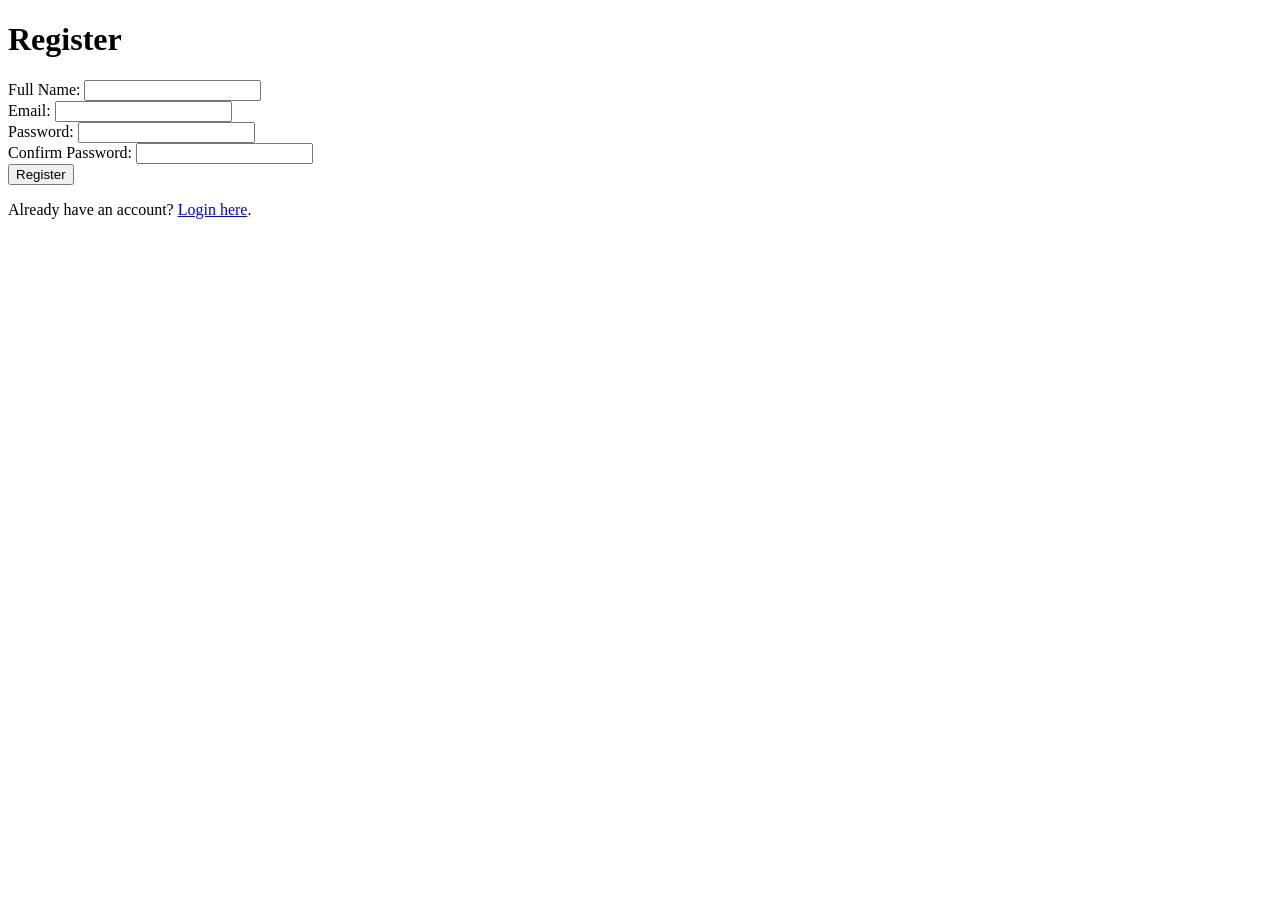
==== index.html @ 5026448e "mod" ====
<!doctype html>
<html lang="en">
  <head>
    <meta charset="UTF-8" />
    <meta name="viewport" content="width=device-width, initial-scale=1.0" />
    <title>Register</title>
  </head>
  <body>
    <header>
      <h1>Register</h1>
    </header>
    <main>
      <form action="login.html">
        <label for="full-name">Full Name:</label>
        <input type="text" id="full-name" name="full-name" required />
        <br />
        <label for="email">Email:</label>
        <input type="email" id="email" name="email" required />
        <br />
        <label for="password">Password:</label>
        <input type="password" id="password" name="password" required />
        <br />
        <label for="confirm-password">Confirm Password:</label>
        <input
          type="password"
          id="confirm-password"
          name="confirm-password"
          required
        />
        <br />
        <button type="submit">Register</button>
      </form>
    </main>
    <p>Already have an account? <a href="login.html">Login here</a>.</p>
  </body>
</html>
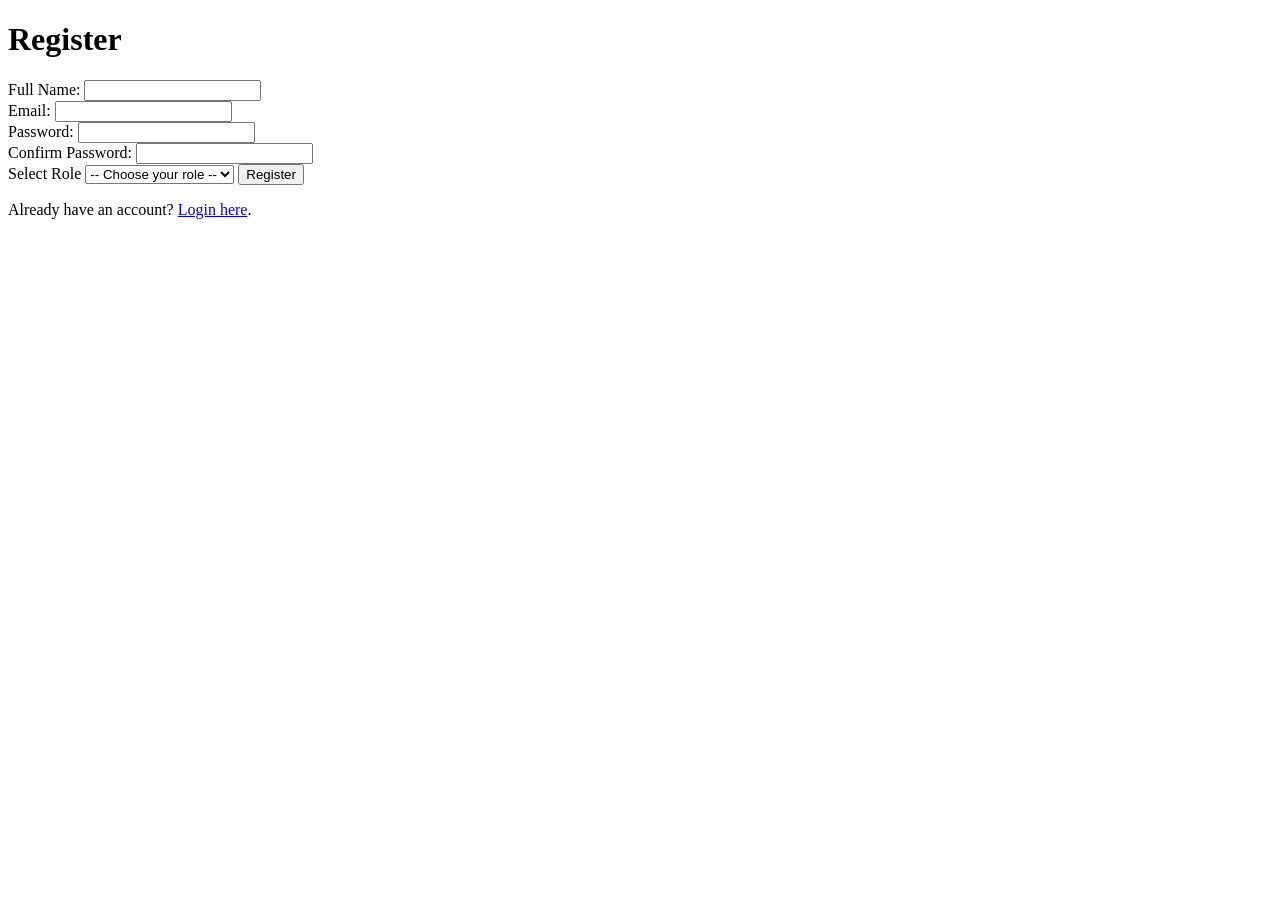
==== commit 8441da6d: "selection inputs" ====
--- a/index.html
+++ b/index.html
@@ -4,6 +4,7 @@
     <meta charset="UTF-8" />
     <meta name="viewport" content="width=device-width, initial-scale=1.0" />
     <title>Register</title>
+    <link rel="stylesheet" href="styles.css" />
   </head>
   <body>
     <header>
@@ -28,6 +29,20 @@
           required
         />
         <br />
+        <label for="role">Select Role</label>
+        <select id="role" name="role">
+          <option value="">-- Choose your role --</option>
+          <option value="Data analyst">Data Analyst</option>
+          <option value="Project manager">Project Manager</option>
+          <option value="Marketing specialist">Marketing Specialist</option>
+          <option value="Sales associate">Sales Associate</option>
+          <option value="Finance analyst">Finance Analyst</option>
+          <option value="Hr specialist">HR Specialist</option>
+          <option value="Operations manager">Operations Manager</option>
+          <option value="Data Scientist">Data Scientist</option>
+          <option value="Product manager">Product Manager</option>
+          <option value="Software engineer">Software Engineer</option>
+        </select>
         <button type="submit">Register</button>
       </form>
     </main>
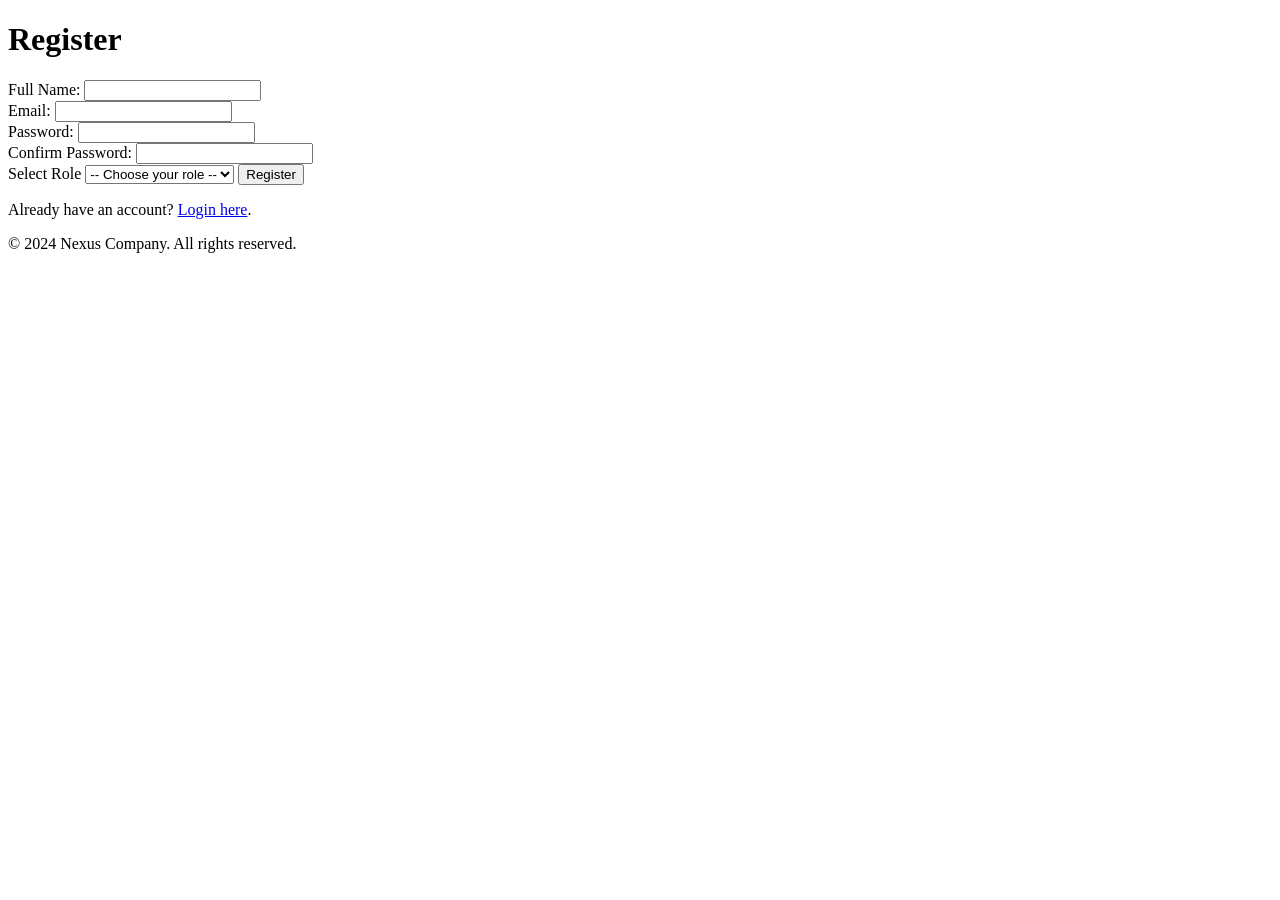
==== commit 50ac3d92: "css one" ====
--- a/index.html
+++ b/index.html
@@ -48,4 +48,7 @@
     </main>
     <p>Already have an account? <a href="login.html">Login here</a>.</p>
   </body>
+  <footer>
+    <p>&copy; 2024 Nexus Company. All rights reserved.</p>
+  </footer>
 </html>
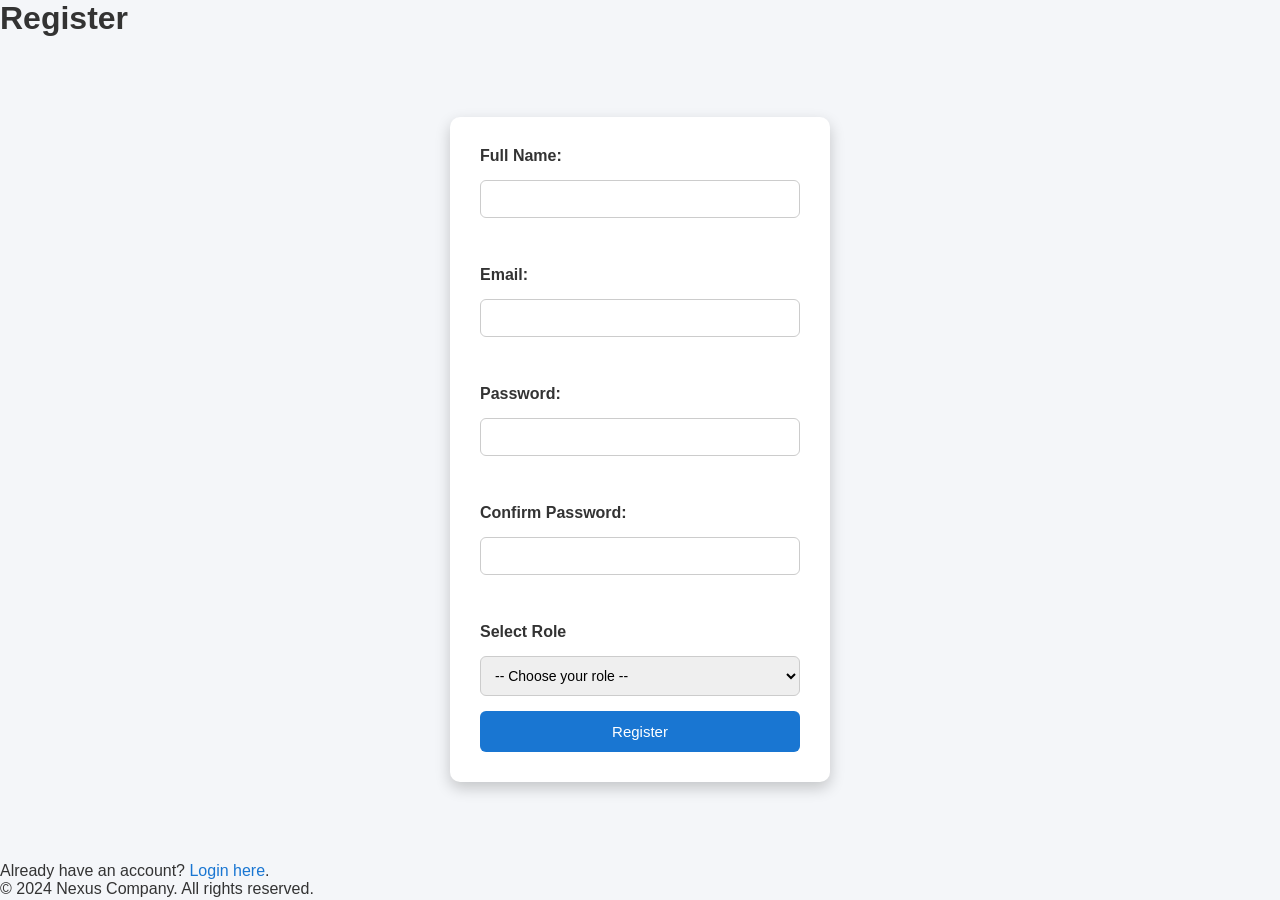
==== commit 5af7de8d: "corrections" ====
--- a/index.html
+++ b/index.html
@@ -4,7 +4,7 @@
     <meta charset="UTF-8" />
     <meta name="viewport" content="width=device-width, initial-scale=1.0" />
     <title>Register</title>
-    <link rel="stylesheet" href="styles.css" />
+    <link rel="stylesheet" href="style.css" />
   </head>
   <body>
     <header>
--- a/style.css
+++ b/style.css
@@ -0,0 +1,156 @@
+/* RESET & GLOBAL STYLING */
+* {
+  margin: 0;
+  padding: 0;
+  box-sizing: border-box;
+  font-family: 'Segoe UI', sans-serif;
+}
+
+body {
+  background: #f4f6f9;
+  color: #333;
+}
+
+/* LINKS */
+a {
+  text-decoration: none;
+  color: #1976d2;
+}
+
+a:hover {
+  text-decoration: underline;
+}
+
+/* BUTTONS */
+.btn {
+  background: #1976d2;
+  color: white;
+  padding: 12px 25px;
+  border-radius: 25px;
+  text-decoration: none;
+  font-weight: bold;
+  transition: 0.3s;
+  display: inline-block;
+  text-align: center;
+}
+
+.btn:hover {
+  background: #0d47a1;
+}
+
+/* COMMON FORM STYLING */
+form {
+  width: 380px;
+  margin: 80px auto;
+  padding: 30px;
+  background: white;
+  border-radius: 10px;
+  box-shadow: 0 6px 15px rgba(0,0,0,0.2);
+  display: flex;
+  flex-direction: column;
+  gap: 15px;
+}
+
+form h2 {
+  text-align: center;
+  color: #0d47a1;
+}
+
+form label {
+  font-weight: 600;
+  color: #333;
+}
+
+form input,
+form select {
+  padding: 10px;
+  border-radius: 6px;
+  border: 1px solid #ccc;
+  font-size: 14px;
+}
+
+form input:focus,
+form select:focus {
+  border-color: #1976d2;
+  outline: none;
+}
+
+/* FORM BUTTON */
+form button {
+  padding: 12px;
+  background: #1976d2;
+  color: white;
+  border: none;
+  border-radius: 6px;
+  cursor: pointer;
+  font-size: 15px;
+}
+
+form button:hover {
+  background: #0d47a1;
+}
+
+/* DASHBOARD / LANDING PAGE */
+.navbar {
+  display: flex;
+  justify-content: space-between;
+  align-items: center;
+  background: #0d47a1;
+  color: white;
+  padding: 15px 40px;
+}
+
+.navbar a {
+  color: white;
+  margin-left: 20px;
+}
+
+.navbar a:hover {
+  text-decoration: underline;
+}
+
+.hero {
+  text-align: center;
+  padding: 80px 20px;
+  background: linear-gradient(to right, #1976d2, #42a5f5);
+  color: white;
+}
+
+.hero h2 {
+  font-size: 36px;
+  margin-bottom: 10px;
+}
+
+.hero p {
+  margin-bottom: 20px;
+}
+
+.features {
+  display: flex;
+  justify-content: center;
+  gap: 20px;
+  padding: 50px 20px;
+  flex-wrap: wrap;
+}
+
+.card {
+  background: white;
+  padding: 25px;
+  width: 220px;
+  border-radius: 10px;
+  text-align: center;
+  box-shadow: 0 4px 10px rgba(0,0,0,0.1);
+  transition: 0.3s;
+}
+
+.card:hover {
+  transform: translateY(-5px);
+}
+
+.footer {
+  text-align: center;
+  padding: 20px;
+  background: #0d47a1;
+  color: white;
+  margin-top: 40px;
+}
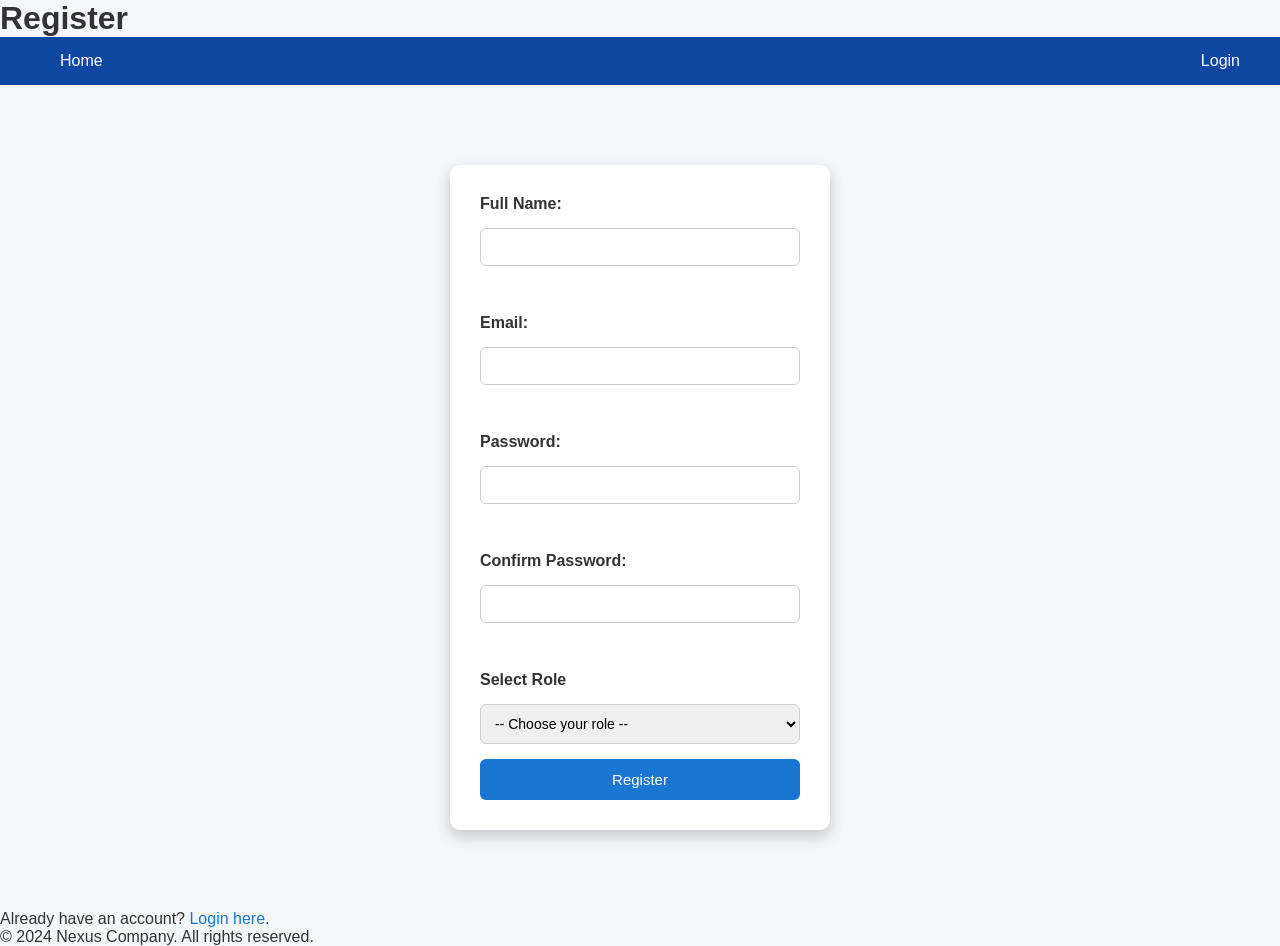
==== commit e9422e81: "css" ====
--- a/index.html
+++ b/index.html
@@ -10,6 +10,11 @@
     <header>
       <h1>Register</h1>
     </header>
+    <nav class="navbar">
+      <a href="index.html">Home</a>
+      <a href="login.html">Login</a>
+    </nav>
+
     <main>
       <form action="login.html">
         <label for="full-name">Full Name:</label>
--- a/style.css
+++ b/style.css
@@ -21,7 +21,7 @@
   text-decoration: underline;
 }
 
-/* BUTTONS */
+
 .btn {
   background: #1976d2;
   color: white;
@@ -38,7 +38,7 @@
   background: #0d47a1;
 }
 
-/* COMMON FORM STYLING */
+
 form {
   width: 380px;
   margin: 80px auto;
@@ -90,7 +90,7 @@
   background: #0d47a1;
 }
 
-/* DASHBOARD / LANDING PAGE */
+
 .navbar {
   display: flex;
   justify-content: space-between;
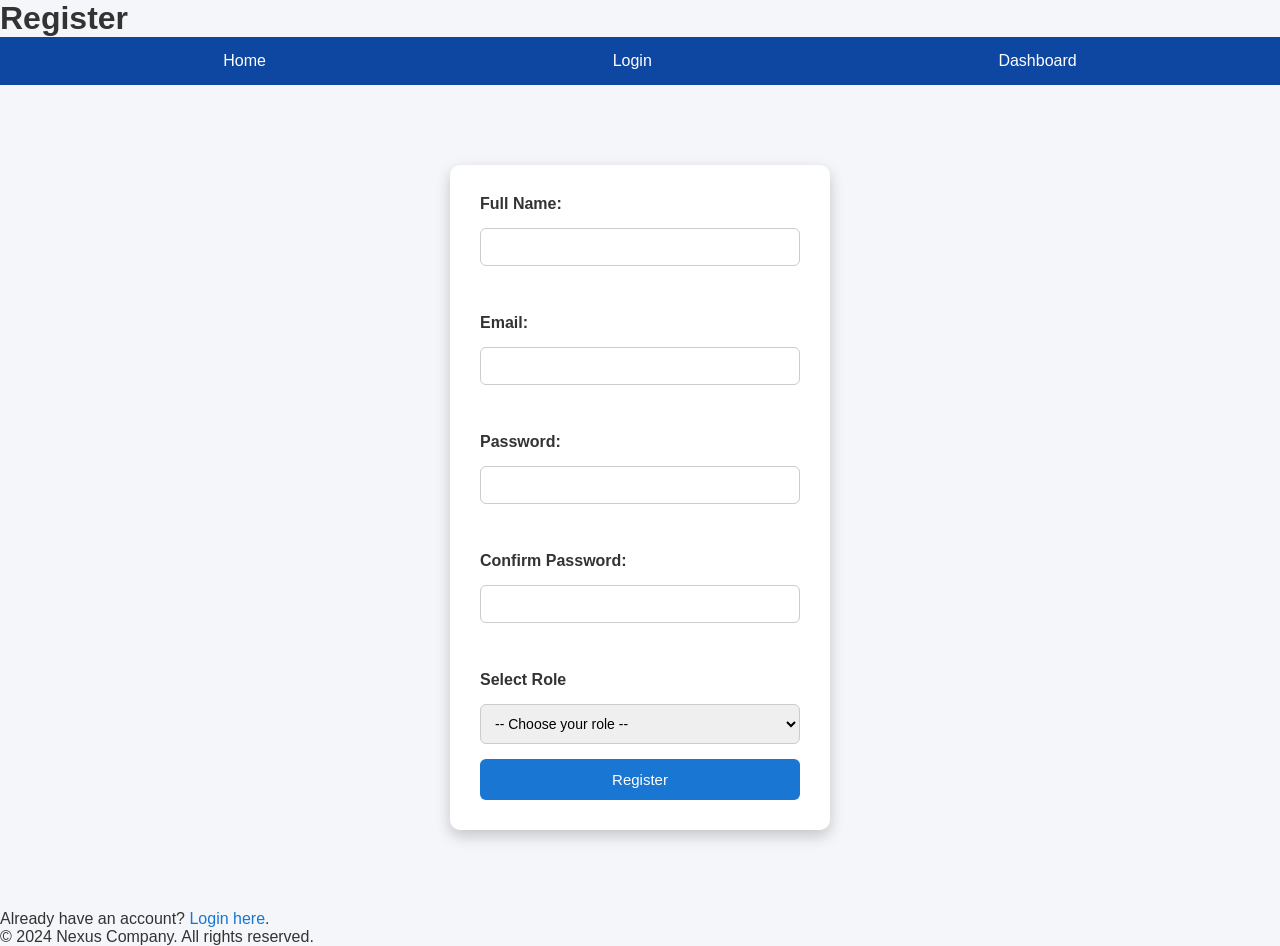
==== commit 7e1a1313: "changes" ====
--- a/index.html
+++ b/index.html
@@ -13,6 +13,7 @@
     <nav class="navbar">
       <a href="index.html">Home</a>
       <a href="login.html">Login</a>
+      <a href="dashboard.html">Dashboard</a>
     </nav>
 
     <main>
--- a/style.css
+++ b/style.css
@@ -3,7 +3,7 @@
   margin: 0;
   padding: 0;
   box-sizing: border-box;
-  font-family: 'Segoe UI', sans-serif;
+  font-family: "Segoe UI", sans-serif;
 }
 
 body {
@@ -11,7 +11,6 @@
   color: #333;
 }
 
-/* LINKS */
 a {
   text-decoration: none;
   color: #1976d2;
@@ -20,7 +19,6 @@
 a:hover {
   text-decoration: underline;
 }
-
 
 .btn {
   background: #1976d2;
@@ -38,14 +36,13 @@
   background: #0d47a1;
 }
 
-
 form {
   width: 380px;
   margin: 80px auto;
   padding: 30px;
   background: white;
   border-radius: 10px;
-  box-shadow: 0 6px 15px rgba(0,0,0,0.2);
+  box-shadow: 0 6px 15px rgba(0, 0, 0, 0.2);
   display: flex;
   flex-direction: column;
   gap: 15px;
@@ -90,10 +87,9 @@
   background: #0d47a1;
 }
 
-
 .navbar {
   display: flex;
-  justify-content: space-between;
+  justify-content: space-around;
   align-items: center;
   background: #0d47a1;
   color: white;
@@ -139,7 +135,7 @@
   width: 220px;
   border-radius: 10px;
   text-align: center;
-  box-shadow: 0 4px 10px rgba(0,0,0,0.1);
+  box-shadow: 0 4px 10px rgba(0, 0, 0, 0.1);
   transition: 0.3s;
 }
 
@@ -153,4 +149,4 @@
   background: #0d47a1;
   color: white;
   margin-top: 40px;
-}+}
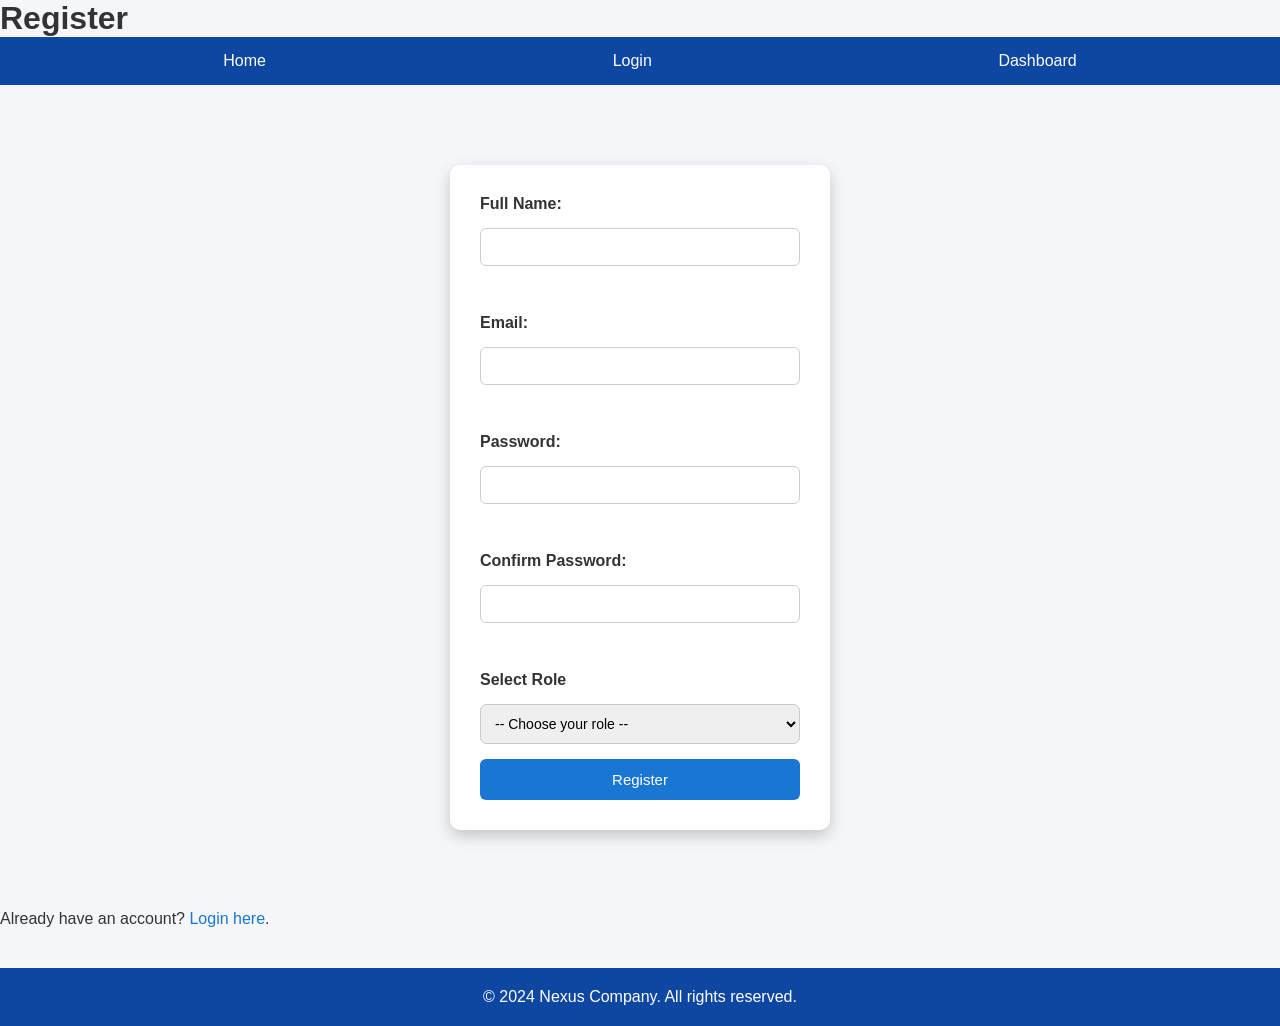
==== commit b8b9fb99: "one" ====
--- a/index.html
+++ b/index.html
@@ -53,8 +53,9 @@
       </form>
     </main>
     <p>Already have an account? <a href="login.html">Login here</a>.</p>
-  </body>
-  <footer>
+  
+  <div class="footer">
     <p>&copy; 2024 Nexus Company. All rights reserved.</p>
-  </footer>
+  </div>
+</body>
 </html>
--- a/style.css
+++ b/style.css
@@ -1,4 +1,4 @@
-/* RESET & GLOBAL STYLING */
+
 * {
   margin: 0;
   padding: 0;
@@ -72,7 +72,7 @@
   outline: none;
 }
 
-/* FORM BUTTON */
+
 form button {
   padding: 12px;
   background: #1976d2;
@@ -150,3 +150,39 @@
   color: white;
   margin-top: 40px;
 }
+
+.dashboard {
+  width: 80%;
+  margin: 40px auto;
+  padding: 20px;
+  background: white;
+  border-radius: 10px;
+  box-shadow: 0 6px 15px rgba(0, 0, 0, 0.2);
+}
+.dashboard h2 {
+  color: #0d47a1;
+  margin-bottom: 20px;
+}
+.dashboard table {
+  width: 100%;
+}
+.dashboard th,
+.dashboard td {
+  padding: 12px;
+  text-align: left;
+}
+
+.dashboard th {
+  background: #1976d2;
+  color: white;
+}
+.dashboard tr:nth-child(even) {
+  background: #6c93cd;
+}
+.footer {
+  text-align: center;
+  padding: 20px;
+  background: #0d47a1;
+  color: white;
+  margin-top: 40px;
+}
